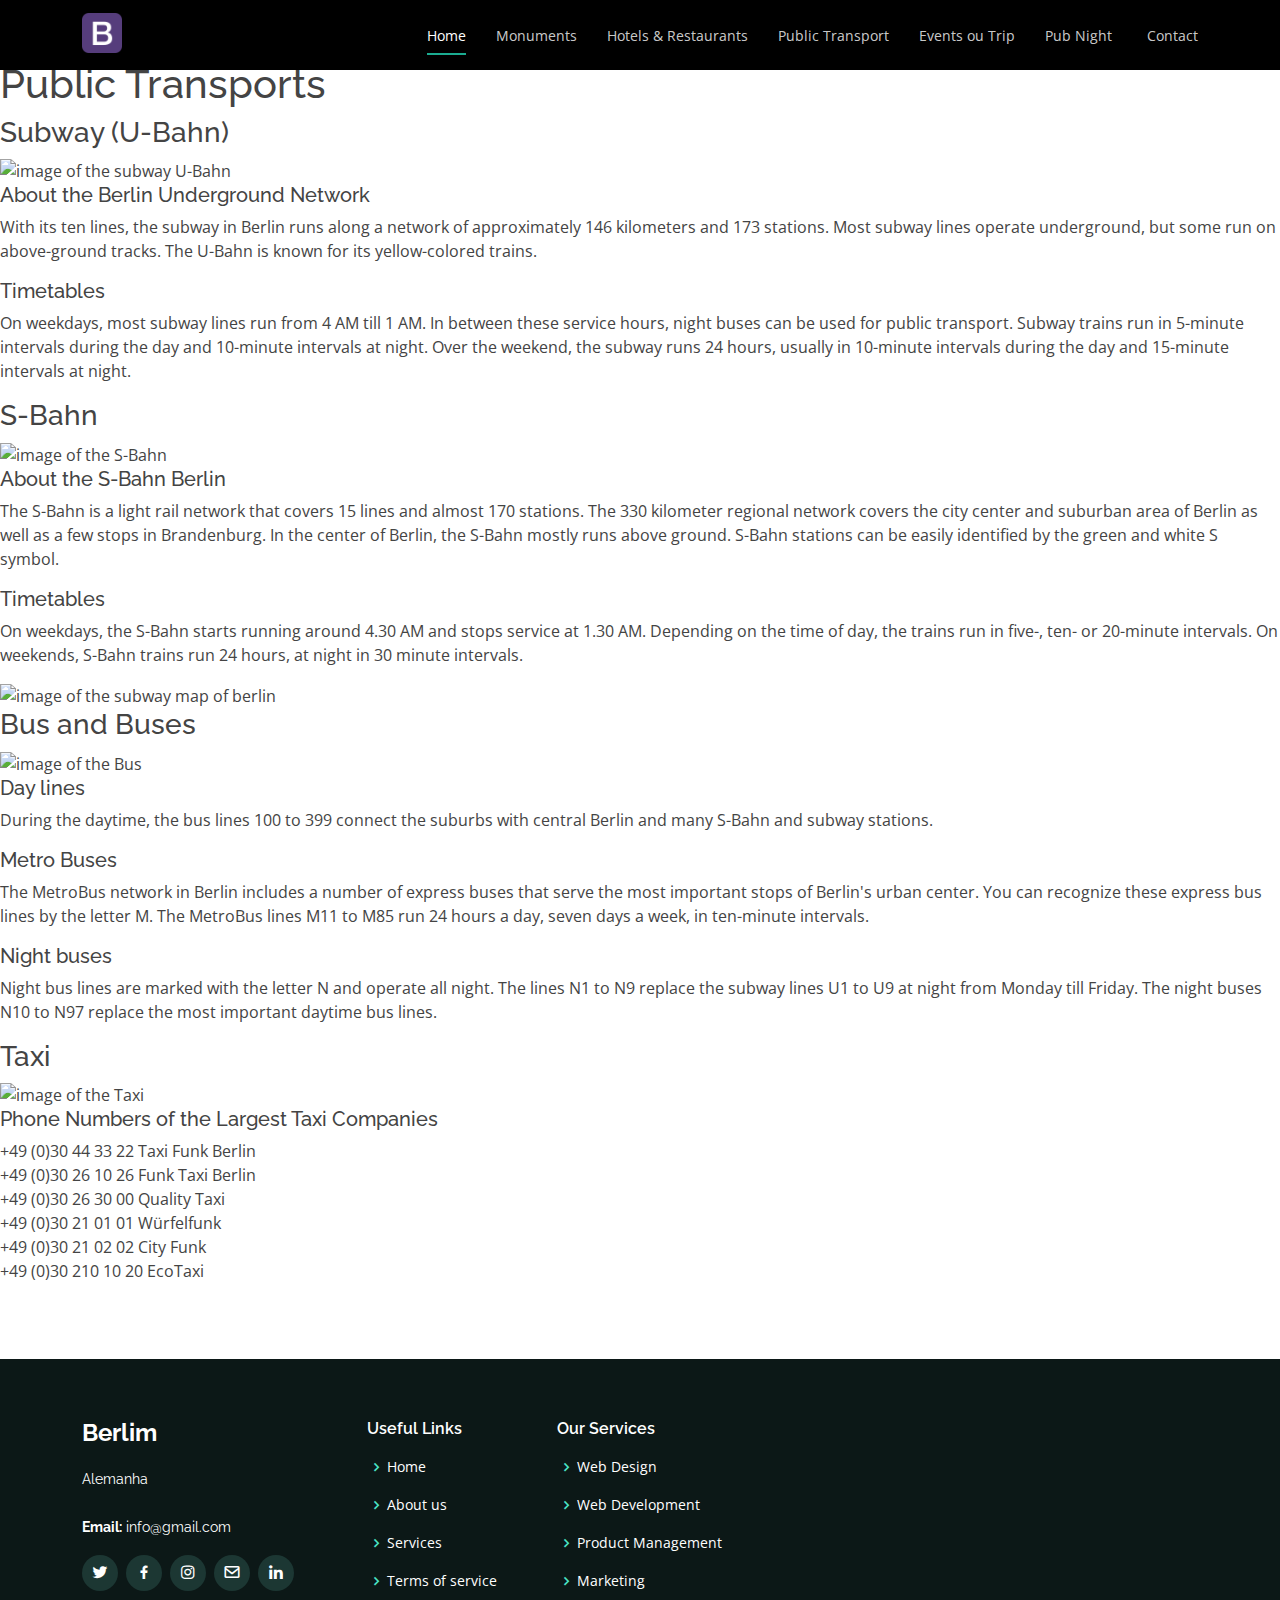
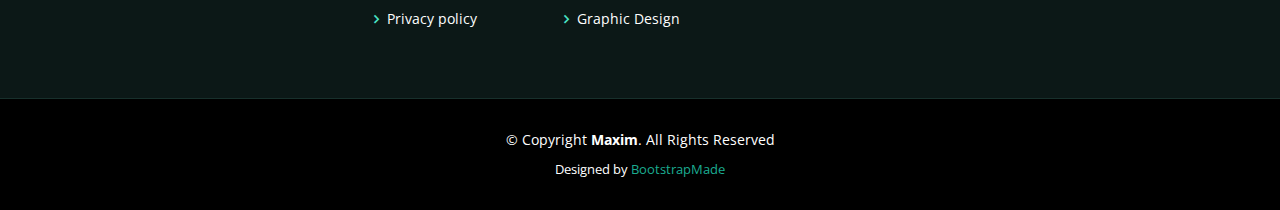
==== publicTransports.html @ 6e6eabe1 "remove useless comment" ====
<!DOCTYPE html>
<html lang="en">

<head>
    <meta charset="utf-8">
    <meta content="width=device-width, initial-scale=1.0" name="viewport">
    <title>Berlim</title>
    <meta content="berlim" name="description">
    <meta content="berlim" name="keywords">

    <!-- Favicons -->
    <link href="assets/img/favicon.png" rel="icon">
    <link href="assets/img/apple-touch-icon.png" rel="apple-touch-icon">

    <!-- Google Fonts -->
    <link
        href="https://fonts.googleapis.com/css?family=Open+Sans:300,300i,400,400i,600,600i,700,700i|Raleway:300,300i,400,400i,500,500i,600,600i,700,700i|Poppins:300,300i,400,400i,500,500i,600,600i,700,700i"
        rel="stylesheet">

    <!-- Vendor CSS Files -->
    <link rel="stylesheet" href="assets/css/publicTransports.css">
    <link href="assets/vendor/aos/aos.css" rel="stylesheet">
    <link href="assets/vendor/bootstrap/css/bootstrap.min.css" rel="stylesheet">
    <link href="assets/vendor/bootstrap-icons/bootstrap-icons.css" rel="stylesheet">
    <link href="assets/vendor/boxicons/css/boxicons.min.css" rel="stylesheet">
    <link href="assets/vendor/glightbox/css/glightbox.min.css" rel="stylesheet">
    <link href="assets/vendor/swiper/swiper-bundle.min.css" rel="stylesheet">
    <!-- Template Main CSS File -->
    <link href="assets/css/style.css" rel="stylesheet">

</head>

<body>

    <!-- ======= Header ======= -->
    <header id="header" class="fixed-top d-flex align-items-center">
        <div class="container d-flex justify-content-between">

            <div class="logo">

                <!-- <h1><a href="index.html">Berlim</a></h1> -->
                <!-- Uncomment below if you prefer to use an image logo -->
                <a href="index.html"><img src="assets/img/apple-touch-icon.png" alt="" class="img-fluid"></a>
            </div>

            <nav id="navbar" class="navbar">
                <ul>
                    <li><a class="nav-link scrollto active" href="#hero">Home</a></li>
                    <li><a class="nav-link scrollto" href="#about">Monuments</a></li>
                    <li><a class="nav-link scrollto" href="#services">Hotels &
                            Restaurants</a></li>
                    <li><a class="nav-link scrollto" href="#portfolio">Public Transport</a></li>
                    <li><a class="nav-link scrollto" href="#team">Events ou Trip</a></li>
                    <li class="dropdown"><a href="#"><span>Pub Night</span> <i class="bi"></i>
                            <!--<i class="bi bi-chevron-down"></i>-->
                        </a>
                        <ul>
                            <li><a href="#">Drop Down 1</a></li>
                            <li><a href="#">Drop Down 2</a></li>
                            <li><a href="#">Drop Down 3</a></li>
                            <li><a href="#">Drop Down 4</a></li>
                        </ul>
                    </li>
                    <li><a class="nav-link scrollto" href="#contact">Contact</a></li>
                </ul>
                <i class="bi bi-list mobile-nav-toggle"></i>
            </nav><!-- .navbar -->

        </div>
    </header><!-- End Header -->

    <section>
        <div class="publicTransports">
            <h1>Public Transports</h1>
        </div>

        <div class="subway">
            <!-- Subway (U-Bahn) -->
            <h3>Subway (U-Bahn)</h3>

            <img src="assets/img/191cfdaecbd57b81af22dff5786c5525.jpg" alt="image of the subway U-Bahn">

            <h5>About the Berlin Underground Network</h5>
            <p>
                With its ten lines, the subway in Berlin runs along a network of approximately 146 kilometers and 173
                stations. Most subway lines operate underground, but some run on above-ground tracks. The U-Bahn is
                known for its yellow-colored trains.
            </p>

            <h5>Timetables</h5>
            <p>On weekdays, most subway lines run from 4 AM till 1 AM. In between these service hours, night buses can
                be used for public transport. Subway trains run in 5-minute intervals during the day and 10-minute
                intervals at night. Over the weekend, the subway runs 24 hours, usually in 10-minute intervals during
                the day and 15-minute intervals at night.
            </p>
        </div>

        <div class="S-Bahn">
            <!-- S-Bahn -->
            <h3>S-Bahn</h3>

            <img src="assets/img/273px-S-Bahn_Berlin_Baureihe_481.jpg" alt="image of the S-Bahn">

            <h5>About the S-Bahn Berlin</h5>
            <p>The S-Bahn is a light rail network that covers 15 lines and almost 170 stations. The 330 kilometer
                regional network covers the city center and suburban area of Berlin as well as a few stops in
                Brandenburg. In the center of Berlin, the S-Bahn mostly runs above ground. S-Bahn stations can be easily
                identified by the green and white S symbol.
            </p>

            <h5>Timetables</h5>
            <p>
                On weekdays, the S-Bahn starts running around 4.30 AM and stops service at 1.30 AM. Depending on the
                time of day, the trains run in five-, ten- or 20-minute intervals. On weekends, S-Bahn trains run 24
                hours, at night in 30 minute intervals.
            </p>
            <img src="assets/img/berlin-metro-map-english.png" alt="image of the subway map of berlin">
        </div>

        <div class="Bus">
            <!-- Bus -->
            <h3>Bus and Buses</h3>

            <img src="assets/img/urn-newsml-dpa.com-20090101-200511-99-16818-v3-s2048.jpeg" alt="image of the Bus">

            <h5>Day lines</h5>
            <p>During the daytime, the bus lines 100 to 399 connect the suburbs with central Berlin and many S-Bahn and
                subway stations.
            </p>

            <h5>Metro Buses</h5>
            <p>
                The MetroBus network in Berlin includes a number of express buses that serve the most important stops of
                Berlin's urban center. You can recognize these express bus lines by the letter M. The MetroBus lines M11
                to M85 run 24 hours a day, seven days a week, in ten-minute intervals.
            </p>

            <h5>Night buses</h5>
            <p>
                Night bus lines are marked with the letter N and operate all night. The lines N1 to N9 replace the
                subway lines U1 to U9 at night from Monday till Friday. The night buses N10 to N97 replace the most
                important daytime bus lines.
            </p>
        </div>

        <div class="Taxi">
            <!-- Taxi -->
            <h3>Taxi</h3>

            <img src="assets/img/Taxis_iStock.com_Foto Maxiphoto_DL_PPT_0.jpg" alt="image of the Taxi">

            <h5>Phone Numbers of the Largest Taxi Companies</h5>

            <p>+49 (0)30 44 33 22 Taxi Funk Berlin <br>
                +49 (0)30 26 10 26 Funk Taxi Berlin <br>
                +49 (0)30 26 30 00 Quality Taxi <br>
                +49 (0)30 21 01 01 Würfelfunk <br>
                +49 (0)30 21 02 02 City Funk <br>
                +49 (0)30 210 10 20 EcoTaxi <br>
            </p>
        </div>

    </section>

    <!-- ======= Footer ======= -->
    <footer id="footer">
        <div class="footer-top">
            <div class="container">
                <div class="row">

                    <div class="col-lg-3 col-md-6">
                        <div class="footer-info">
                            <h3>Berlim</h3>
                            <p>
                                Alemanha<br><br>
                                <strong>Email:</strong> info@gmail.com<br>
                            </p>
                            <div class="social-links mt-3">
                                <a href="#" class="twitter"><i class="bx bxl-twitter"></i></a>
                                <a href="#" class="facebook"><i class="bx bxl-facebook"></i></a>
                                <a href="#" class="instagram"><i class="bx bxl-instagram"></i></a>
                                <a href="#" class="google-plus"><i class="bx bx-envelope"></i></a>
                                <a href="#" class="linkedin"><i class="bx bxl-linkedin"></i></a>
                            </div>
                        </div>
                    </div>

                    <div class="col-lg-2 col-md-6 footer-links">
                        <h4>Useful Links</h4>
                        <ul>
                            <li><i class="bx bx-chevron-right"></i> <a href="#">Home</a></li>
                            <li><i class="bx bx-chevron-right"></i> <a href="#">About us</a></li>
                            <li><i class="bx bx-chevron-right"></i> <a href="#">Services</a></li>
                            <li><i class="bx bx-chevron-right"></i> <a href="#">Terms of
                                    service</a></li>
                            <li><i class="bx bx-chevron-right"></i> <a href="#">Privacy
                                    policy</a></li>
                        </ul>
                    </div>

                    <div class="col-lg-3 col-md-6 footer-links">
                        <h4>Our Services</h4>
                        <ul>
                            <li><i class="bx bx-chevron-right"></i> <a href="#">Web Design</a></li>
                            <li><i class="bx bx-chevron-right"></i> <a href="#">Web
                                    Development</a></li>
                            <li><i class="bx bx-chevron-right"></i> <a href="#">Product
                                    Management</a></li>
                            <li><i class="bx bx-chevron-right"></i> <a href="#">Marketing</a></li>
                            <li><i class="bx bx-chevron-right"></i> <a href="#">Graphic
                                    Design</a></li>
                        </ul>
                    </div>

                    <!--<div class="col-lg-4 col-md-6 footer-newsletter">
          <h4>Our Newsletter</h4>
          <p>Tamen quem nulla quae legam multos aute sint culpa legam noster magna</p>
          <form action="" method="post">
            <input type="email" name="email"><input type="submit" value="Subscribe">
          </form>
        </div> -->
                </div>
            </div>
        </div>

        <div class="container">
            <div class="copyright">
                &copy; Copyright <strong><span>Maxim</span></strong>. All Rights
                Reserved
            </div>
            <div class="credits">
                <!-- All the links in the footer should remain intact. -->
                <!-- You can delete the links only if you purchased the pro version. -->
                <!-- Licensing information: https://bootstrapmade.com/license/ -->
                <!-- Purchase the pro version with working PHP/AJAX contact form: https://bootstrapmade.com/maxim-free-onepage-bootstrap-theme/ -->
                Designed by <a href="https://bootstrapmade.com/">BootstrapMade</a>
            </div>
        </div>
    </footer><!-- End Footer -->

    <a href="#" class="back-to-top d-flex align-items-center
    justify-content-center"><i class="bi bi-arrow-up-short"></i></a>

    <!-- Vendor JS Files -->
    <script src="assets/vendor/aos/aos.js"></script>
    <script src="assets/vendor/bootstrap/js/bootstrap.bundle.min.js"></script>
    <script src="assets/vendor/glightbox/js/glightbox.min.js"></script>
    <script src="assets/vendor/isotope-layout/isotope.pkgd.min.js"></script>
    <script src="assets/vendor/swiper/swiper-bundle.min.js"></script>
    <script src="assets/vendor/php-email-form/validate.js"></script>

    <!-- Template Main JS File -->
    <script src="assets/js/main.js"></script>

</body>

</html>
---- assets/css/style.css ----
/**
* Template Name: Maxim - v4.7.0
* Template URL: https://bootstrapmade.com/maxim-free-onepage-bootstrap-theme/
* Author: BootstrapMade.com
* License: https://bootstrapmade.com/license/
*/

/*--------------------------------------------------------------
# General
--------------------------------------------------------------*/
body {
  font-family: "Open Sans", sans-serif;
  color: #444444;
}

a {
  color: #1bac91;
  text-decoration: none;
}

a:hover {
  color: #22d8b6;
  text-decoration: none;
}

h1, h2, h3, h4, h5, h6 {
  font-family: "Raleway", sans-serif;
}

/*--------------------------------------------------------------
# Back to top button
--------------------------------------------------------------*/
.back-to-top {
  position: fixed;
  visibility: hidden;
  opacity: 0;
  right: 15px;
  bottom: 15px;
  z-index: 996;
  background: #1bac91;
  width: 40px;
  height: 40px;
  border-radius: 4px;
  transition: all 0.4s;
}
.back-to-top i {
  font-size: 28px;
  color: #fff;
  line-height: 0;
}
.back-to-top:hover {
  background: #21cfaf;
  color: #fff;
}
.back-to-top.active {
  visibility: visible;
  opacity: 1;
}

/*--------------------------------------------------------------
# Disable aos animation delay on mobile devices
--------------------------------------------------------------*/
@media screen and (max-width: 768px) {
  [data-aos-delay] {
    transition-delay: 0 !important;
  }
}
/*--------------------------------------------------------------
# Header
--------------------------------------------------------------*/
#header {
  height: 70px;
  transition: all 0.5s;
  z-index: 997;
  background: #000;
}
#header .logo h1 {
  font-size: 30px;
  margin: 0;
  padding: 6px 0;
  line-height: 1;
  font-weight: 700;
  letter-spacing: 2px;
  text-transform: uppercase;
}
#header .logo h1 a, #header .logo h1 a:hover {
  color: #fff;
  text-decoration: none;
}
#header .logo img {
  padding: 0;
  margin: 0;
  max-height: 40px;
}
@media (max-width: 992px) {
  #header {
    height: 60px;
  }
}

/*--------------------------------------------------------------
# Navigation Menu
--------------------------------------------------------------*/
/**
* Desktop Navigation 
*/
.navbar {
  padding: 0;
}
.navbar ul {
  margin: 0;
  padding: 0;
  display: flex;
  list-style: none;
  align-items: center;
}
.navbar li {
  position: relative;
}
.navbar > ul > li + li {
  margin-left: 30px;
}
.navbar a, .navbar a:focus {
  display: flex;
  align-items: center;
  justify-content: space-between;
  padding: 12px 0;
  font-size: 14px;
  color: rgba(255, 255, 255, 0.8);
  white-space: nowrap;
  transition: 0.3s;
  position: relative;
}
.navbar a i, .navbar a:focus i {
  font-size: 12px;
  line-height: 0;
  margin-left: 5px;
}
.navbar > ul > li > a:before {
  content: "";
  position: absolute;
  width: 100%;
  height: 2px;
  bottom: 3px;
  left: 0;
  background-color: #1bac91;
  visibility: hidden;
  width: 0px;
  transition: all 0.3s ease-in-out 0s;
}
.navbar a:hover:before, .navbar li:hover > a:before, .navbar .active:before {
  visibility: visible;
  width: 100%;
}
.navbar a:hover, .navbar .active, .navbar .active:focus, .navbar li:hover > a {
  color: #fff;
}
.navbar .dropdown ul {
  display: block;
  position: absolute;
  left: 0;
  top: 100%;
  margin: 0;
  padding: 10px 0;
  z-index: 99;
  opacity: 0;
  visibility: hidden;
  background: #fff;
  box-shadow: 0px 0px 30px rgba(127, 137, 161, 0.25);
  transition: 0.3s;
}
.navbar .dropdown ul li {
  min-width: 200px;
}
.navbar .dropdown ul a {
  padding: 10px 20px;
  font-size: 14px;
  text-transform: none;
  font-weight: 500;
  color: #062822;
}
.navbar .dropdown ul a i {
  font-size: 12px;
}
.navbar .dropdown ul a:hover, .navbar .dropdown ul .active:hover, .navbar .dropdown ul li:hover > a {
  color: #1bac91;
}
.navbar .dropdown:hover > ul {
  opacity: 1;
  visibility: visible;
}
.navbar .dropdown .dropdown ul {
  top: 0;
  left: calc(100% - 30px);
  visibility: hidden;
}
.navbar .dropdown .dropdown:hover > ul {
  opacity: 1;
  top: 0;
  left: 100%;
  visibility: visible;
}
@media (max-width: 1366px) {
  .navbar .dropdown .dropdown ul {
    left: -90%;
  }
  .navbar .dropdown .dropdown:hover > ul {
    left: -100%;
  }
}

/**
* Mobile Navigation 
*/
.mobile-nav-toggle {
  color: #fff;
  font-size: 28px;
  cursor: pointer;
  display: none;
  line-height: 0;
  transition: 0.5s;
}

@media (max-width: 991px) {
  .mobile-nav-toggle {
    display: block;
  }

  .navbar ul {
    display: none;
  }
}
.navbar-mobile {
  position: fixed;
  overflow: hidden;
  top: 0;
  right: 0;
  left: 0;
  bottom: 0;
  background: rgba(16, 31, 29, 0.9);
  transition: 0.3s;
  z-index: 0;
}
.navbar-mobile .mobile-nav-toggle {
  position: absolute;
  top: 15px;
  right: 15px;
}
.navbar-mobile ul {
  display: block;
  position: absolute;
  top: 55px;
  right: 15px;
  bottom: 15px;
  left: 15px;
  padding: 10px 0;
  background-color: #fff;
  overflow-y: auto;
  transition: 0.3s;
}
.navbar-mobile > ul > li + li {
  margin: 0;
}
.navbar-mobile a:hover:before, .navbar-mobile li:hover > a:before, .navbar-mobile .active:before {
  visibility: hidden;
}
.navbar-mobile a, .navbar-mobile a:focus {
  padding: 10px 20px;
  font-size: 15px;
  color: #21413c;
}
.navbar-mobile a:hover, .navbar-mobile .active, .navbar-mobile li:hover > a {
  color: #1bac91;
}
.navbar-mobile .getstarted, .navbar-mobile .getstarted:focus {
  margin: 15px;
}
.navbar-mobile .dropdown ul {
  position: static;
  display: none;
  margin: 10px 20px;
  padding: 10px 0;
  z-index: 99;
  opacity: 1;
  visibility: visible;
  background: #fff;
  box-shadow: 0px 0px 30px rgba(127, 137, 161, 0.25);
}
.navbar-mobile .dropdown ul li {
  min-width: 200px;
}
.navbar-mobile .dropdown ul a {
  padding: 10px 20px;
}
.navbar-mobile .dropdown ul a i {
  font-size: 12px;
}
.navbar-mobile .dropdown ul a:hover, .navbar-mobile .dropdown ul .active:hover, .navbar-mobile .dropdown ul li:hover > a {
  color: #1bac91;
}
.navbar-mobile .dropdown > .dropdown-active {
  display: block;
}

/*--------------------------------------------------------------
# Hero Section
--------------------------------------------------------------*/
#hero {
  width: 100%;
  height: calc(100vh - 70px);
  background: url("../img/berlim.jpg") center center;
  background-size: cover;
  position: relative;
  margin-top: 70px;
  padding: 0;
}
#hero:before {
  content: "";
  background: rgba(0, 0, 0, 0.4);
  position: absolute;
  bottom: 0;
  top: 0;
  left: 0;
  right: 0;
}
#hero .container {
  z-index: 2;
}
#hero h1 {
  margin: 0 0 10px 0;
  font-size: 48px;
  font-weight: 700;
  line-height: 56px;
  color: #fff;
}
#hero h2 {
  color: rgba(255, 255, 255, 0.7);
  margin-bottom: 35px;
  font-size: 24px;
}
#hero .btn-get-started {
  font-family: "Raleway", sans-serif;
  text-transform: uppercase;
  font-weight: 500;
  font-size: 16px;
  letter-spacing: 1px;
  display: inline-block;
  padding: 8px 28px;
  border-radius: 4px;
  transition: 0.5s;
  border: 2px solid #fff;
  color: #fff;
}
#hero .btn-get-started:hover {
  border-color: #1bac91;
  background: #1bac91;
}
@media (min-width: 1024px) {
  #hero {
    background-attachment: fixed;
  }
}
@media (max-width: 992px) {
  #hero {
    margin-top: 60px;
    height: calc(100vh - 60px);
  }
}
@media (max-width: 768px) {
  #hero h1 {
    font-size: 28px;
    line-height: 36px;
  }
  #hero h2 {
    font-size: 18px;
    line-height: 24px;
    margin-bottom: 30px;
  }
}

/*--------------------------------------------------------------
# Sections General
--------------------------------------------------------------*/
section {
  padding: 60px 0;
  overflow: hidden;
}

.section-bg {
  background-color: #f2f9f8;
}

.section-title {
  padding-bottom: 40px;
  text-align: center;
}
.section-title h2 {
  font-size: 36px;
  font-weight: 300;
  margin-bottom: 20px;
  padding-bottom: 0;
  color: #21413c;
}
.section-title p {
  margin-bottom: 0;
}

/*--------------------------------------------------------------
# Breadcrumbs
--------------------------------------------------------------*/
.breadcrumbs {
  padding: 20px 0;
  background-color: #f7f7f7;
  min-height: 40px;
  margin-top: 72px;
}
@media (max-width: 992px) {
  .breadcrumbs {
    margin-top: 60px;
  }
}
.breadcrumbs h2 {
  font-size: 24px;
  font-weight: 300;
  margin: 0;
}
@media (max-width: 992px) {
  .breadcrumbs h2 {
    margin: 0 0 10px 0;
  }
}
.breadcrumbs ol {
  display: flex;
  flex-wrap: wrap;
  list-style: none;
  padding: 0;
  margin: 0;
  font-size: 14px;
}
.breadcrumbs ol li + li {
  padding-left: 10px;
}
.breadcrumbs ol li + li::before {
  display: inline-block;
  padding-right: 10px;
  color: #6c757d;
  content: "/";
}
@media (max-width: 768px) {
  .breadcrumbs .d-flex {
    display: block !important;
  }
  .breadcrumbs ol {
    display: block;
  }
  .breadcrumbs ol li {
    display: inline-block;
  }
}

/*--------------------------------------------------------------
# About
--------------------------------------------------------------*/
.about h3 {
  font-weight: 400;
  font-size: 34px;
  color: #21413c;
}
.about .icon-box {
  margin-top: 44px;
}
.about .icon-box i {
  font-size: 48px;
  float: left;
  color: #1bac91;
}
.about .icon-box h4 {
  font-size: 22px;
  font-weight: 500;
  margin-left: 60px;
  color: #21413c;
}
.about .icon-box p {
  font-size: 15px;
  color: #848484;
  margin-left: 60px;
}

/*--------------------------------------------------------------
# Steps
--------------------------------------------------------------*/
.steps {
  padding: 50px 0 40px 0;
}
.steps .row {
  overflow: hidden;
}
.steps .content-item {
  padding: 40px;
  border-left: 1px solid #d4e9e6;
  border-bottom: 1px solid #d4e9e6;
  margin: -1px;
}
.steps .content-item span {
  display: block;
  font-size: 24px;
  font-weight: 400;
  color: #1bac91;
}
.steps .content-item h4 {
  font-size: 28px;
  font-weight: 400;
  padding: 0;
  margin: 20px 0;
  color: #21413c;
}
.steps .content-item p {
  color: #aaaaaa;
  font-size: 15px;
  margin: 0;
  padding: 0;
}
@media (max-width: 768px) {
  .steps .content-item {
    padding: 40px 0;
  }
}

/*--------------------------------------------------------------
# Features
--------------------------------------------------------------*/
.features .nav-tabs {
  border: 0;
}
.features .nav-link {
  border: 0;
  padding: 20px;
  transition: 0.3s;
  color: #21413c;
}
.features .nav-link:hover {
  color: #1bac91;
}
.features .nav-link h4 {
  font-size: 18px;
  font-weight: 600;
}
.features .nav-link p {
  font-size: 14px;
  margin-bottom: 0;
}
.features .nav-link.active {
  box-shadow: 0px 2px 15px rgba(0, 0, 0, 0.12);
}
.features .nav-link.active h4 {
  color: #1bac91;
}
.features .tab-pane.active {
  -webkit-animation: slide-down 0.5s ease-out;
  animation: slide-down 0.5s ease-out;
}
@-webkit-keyframes slide-down {
  0% {
    opacity: 0;
  }
  100% {
    opacity: 1;
  }
}
@keyframes slide-down {
  0% {
    opacity: 0;
  }
  100% {
    opacity: 1;
  }
}

/*--------------------------------------------------------------
# Services
--------------------------------------------------------------*/
.services .icon-box {
  padding: 30px;
  position: relative;
  overflow: hidden;
  margin: 0;
  background: #fff;
  transition: all 0.3s ease-in-out;
  border-radius: 15px;
  text-align: center;
  border-bottom: 3px solid #fff;
}
.services .icon-box:hover {
  box-shadow: 0 2px 29px 0 rgba(37, 37, 37, 0.1);
}
.services .icon i {
  font-size: 48px;
  line-height: 1;
  margin-bottom: 15px;
}
.services .title {
  font-weight: 700;
  margin-bottom: 15px;
  font-size: 18px;
}
.services .title a {
  color: #111;
}
.services .description {
  font-size: 15px;
  line-height: 28px;
  margin-bottom: 0;
}
.services .icon-box-pink .icon i {
  color: #ff689b;
}
.services .icon-box-cyan .icon i {
  color: #3fcdc7;
}
.services .icon-box-green .icon i {
  color: #41cf2e;
}
.services .icon-box-blue .icon i {
  color: #2282ff;
}

/*--------------------------------------------------------------
# Testimonials
--------------------------------------------------------------*/
.testimonials .testimonials-carousel, .testimonials .testimonials-slider {
  overflow: hidden;
}
.testimonials .testimonial-item {
  box-sizing: content-box;
  min-height: 320px;
}
.testimonials .testimonial-item .testimonial-img {
  width: 90px;
  border-radius: 50%;
  margin: -40px 0 0 40px;
  position: relative;
  z-index: 2;
  border: 6px solid #fff;
}
.testimonials .testimonial-item h3 {
  font-size: 18px;
  font-weight: bold;
  margin: 10px 0 5px 45px;
  color: #111;
}
.testimonials .testimonial-item h4 {
  font-size: 14px;
  color: #999;
  margin: 0 0 0 45px;
}
.testimonials .testimonial-item .quote-icon-left, .testimonials .testimonial-item .quote-icon-right {
  color: #a8d3cc;
  font-size: 26px;
}
.testimonials .testimonial-item .quote-icon-left {
  display: inline-block;
  left: -5px;
  position: relative;
}
.testimonials .testimonial-item .quote-icon-right {
  display: inline-block;
  right: -5px;
  position: relative;
  top: 10px;
}
.testimonials .testimonial-item p {
  font-style: italic;
  margin: 0 15px 0 15px;
  padding: 20px 20px 60px 20px;
  background: #eff7f6;
  position: relative;
  border-radius: 6px;
  position: relative;
  z-index: 1;
}
.testimonials .swiper-pagination {
  margin-top: 20px;
  position: relative;
}
.testimonials .swiper-pagination .swiper-pagination-bullet {
  width: 12px;
  height: 12px;
  background-color: #fff;
  opacity: 1;
  border: 1px solid #1bac91;
}
.testimonials .swiper-pagination .swiper-pagination-bullet-active {
  background-color: #1bac91;
}

/*--------------------------------------------------------------
# Portfolio
--------------------------------------------------------------*/
.portfolio .portfolio-item {
  margin-bottom: 30px;
}
.portfolio #portfolio-flters {
  padding: 0;
  margin: 0 auto 35px auto;
  list-style: none;
  text-align: center;
  background: #fff;
  box-shadow: 0px 2px 15px rgba(0, 0, 0, 0.1);
  border-radius: 50px;
  padding: 8px 20px;
}
.portfolio #portfolio-flters li {
  cursor: pointer;
  display: inline-block;
  padding: 10px 15px 8px 15px;
  font-size: 14px;
  font-weight: 600;
  line-height: 1;
  text-transform: uppercase;
  color: #444444;
  margin-bottom: 5px;
  transition: all 0.3s ease-in-out;
}
.portfolio #portfolio-flters li:hover, .portfolio #portfolio-flters li.filter-active {
  color: #1bac91;
}
.portfolio #portfolio-flters li:last-child {
  margin-right: 0;
}
.portfolio .portfolio-wrap {
  transition: 0.3s;
  position: relative;
  overflow: hidden;
  z-index: 1;
  background: rgba(0, 0, 0, 0.6);
}
.portfolio .portfolio-wrap::before {
  content: "";
  background: rgba(0, 0, 0, 0.5);
  position: absolute;
  left: 30px;
  right: 30px;
  top: 30px;
  bottom: 30px;
  transition: all ease-in-out 0.3s;
  z-index: 2;
  opacity: 0;
}
.portfolio .portfolio-wrap .portfolio-info {
  opacity: 0;
  position: absolute;
  top: 0;
  left: 0;
  right: 0;
  bottom: 0;
  text-align: center;
  z-index: 3;
  transition: all ease-in-out 0.3s;
  display: flex;
  flex-direction: column;
  justify-content: center;
  align-items: center;
}
.portfolio .portfolio-wrap .portfolio-info::before {
  display: block;
  content: "";
  width: 48px;
  height: 48px;
  position: absolute;
  top: 35px;
  left: 35px;
  border-top: 3px solid #fff;
  border-left: 3px solid #fff;
  transition: all 0.5s ease 0s;
  z-index: 9994;
}
.portfolio .portfolio-wrap .portfolio-info::after {
  display: block;
  content: "";
  width: 48px;
  height: 48px;
  position: absolute;
  bottom: 35px;
  right: 35px;
  border-bottom: 3px solid #fff;
  border-right: 3px solid #fff;
  transition: all 0.5s ease 0s;
  z-index: 9994;
}
.portfolio .portfolio-wrap .portfolio-info h4 {
  font-size: 20px;
  color: #fff;
  font-weight: 600;
}
.portfolio .portfolio-wrap .portfolio-info p {
  color: #ffffff;
  font-size: 14px;
  text-transform: uppercase;
  padding: 0;
  margin: 0;
}
.portfolio .portfolio-wrap .portfolio-links {
  text-align: center;
  z-index: 4;
}
.portfolio .portfolio-wrap .portfolio-links a {
  color: #fff;
  margin: 0 2px;
  font-size: 28px;
  display: inline-block;
  transition: 0.3s;
}
.portfolio .portfolio-wrap .portfolio-links a:hover {
  color: #4ae3c6;
}
.portfolio .portfolio-wrap:hover::before {
  top: 0;
  left: 0;
  right: 0;
  bottom: 0;
  opacity: 1;
}
.portfolio .portfolio-wrap:hover .portfolio-info {
  opacity: 1;
}
.portfolio .portfolio-wrap:hover .portfolio-info::before {
  top: 15px;
  left: 15px;
}
.portfolio .portfolio-wrap:hover .portfolio-info::after {
  bottom: 15px;
  right: 15px;
}

/*--------------------------------------------------------------
# Portfolio Details
--------------------------------------------------------------*/
.portfolio-details {
  padding-top: 40px;
}
.portfolio-details .portfolio-details-slider img {
  width: 100%;
}
.portfolio-details .portfolio-details-slider .swiper-pagination {
  margin-top: 20px;
  position: relative;
}
.portfolio-details .portfolio-details-slider .swiper-pagination .swiper-pagination-bullet {
  width: 12px;
  height: 12px;
  background-color: #fff;
  opacity: 1;
  border: 1px solid #1bac91;
}
.portfolio-details .portfolio-details-slider .swiper-pagination .swiper-pagination-bullet-active {
  background-color: #1bac91;
}
.portfolio-details .portfolio-info {
  padding: 30px;
  box-shadow: 0px 0 30px rgba(33, 65, 60, 0.08);
}
.portfolio-details .portfolio-info h3 {
  font-size: 22px;
  font-weight: 700;
  margin-bottom: 20px;
  padding-bottom: 20px;
  border-bottom: 1px solid #eee;
}
.portfolio-details .portfolio-info ul {
  list-style: none;
  padding: 0;
  font-size: 15px;
}
.portfolio-details .portfolio-info ul li + li {
  margin-top: 10px;
}
.portfolio-details .portfolio-description {
  padding-top: 30px;
}
.portfolio-details .portfolio-description h2 {
  font-size: 26px;
  font-weight: 700;
  margin-bottom: 20px;
}
.portfolio-details .portfolio-description p {
  padding: 0;
}

/*--------------------------------------------------------------
# Team
--------------------------------------------------------------*/
.team .member {
  text-align: center;
  margin-bottom: 20px;
  background: #343a40;
  position: relative;
  overflow: hidden;
}
.team .member .member-info {
  opacity: 0;
  position: absolute;
  bottom: 0;
  top: 0;
  left: 0;
  right: 0;
  transition: 0.2s;
}
.team .member .member-info-content {
  position: absolute;
  left: 50px;
  right: 0;
  bottom: 0;
  transition: bottom 0.4s;
}
.team .member .member-info-content h4 {
  font-weight: 700;
  margin-bottom: 2px;
  font-size: 18px;
  color: #fff;
}
.team .member .member-info-content span {
  font-style: italic;
  display: block;
  font-size: 13px;
  color: #fff;
}
.team .member .social {
  position: absolute;
  left: -50px;
  top: 0;
  bottom: 0;
  width: 50px;
  transition: left ease-in-out 0.3s;
  background: rgba(0, 0, 0, 0.5);
  text-align: center;
}
.team .member .social a {
  transition: color 0.3s;
  display: block;
  color: #fff;
  margin-top: 15px;
}
.team .member .social a:hover {
  color: #1bac91;
}
.team .member .social i {
  font-size: 18px;
  margin: 0 2px;
}
.team .member:hover .member-info {
  background: linear-gradient(0deg, rgba(0, 0, 0, 0.9) 0%, rgba(0, 0, 0, 0.8) 20%, rgba(0, 212, 255, 0) 100%);
  opacity: 1;
  transition: 0.4s;
}
.team .member:hover .member-info-content {
  bottom: 30px;
  transition: bottom 0.4s;
}
.team .member:hover .social {
  left: 0;
  transition: left ease-in-out 0.3s;
}

/*--------------------------------------------------------------
# F.A.Q
--------------------------------------------------------------*/
.faq .faq-list {
  padding: 0 100px;
}
.faq .faq-list ul {
  padding: 0;
  list-style: none;
}
.faq .faq-list li + li {
  margin-top: 15px;
}
.faq .faq-list li {
  padding: 20px;
  background: #fff;
  border-radius: 4px;
  position: relative;
}
.faq .faq-list a {
  display: block;
  position: relative;
  font-family: "Poppins", sans-serif;
  font-size: 16px;
  line-height: 24px;
  font-weight: 500;
  padding: 0 30px;
  outline: none;
  cursor: pointer;
}
.faq .faq-list .icon-help {
  font-size: 24px;
  position: absolute;
  right: 0;
  left: 20px;
  color: #97cac2;
}
.faq .faq-list .icon-show, .faq .faq-list .icon-close {
  font-size: 24px;
  position: absolute;
  right: 0;
  top: 0;
}
.faq .faq-list p {
  margin-bottom: 0;
  padding: 10px 0 0 0;
}
.faq .faq-list .icon-show {
  display: none;
}
.faq .faq-list a.collapsed {
  color: #343a40;
}
.faq .faq-list a.collapsed:hover {
  color: #1bac91;
}
.faq .faq-list a.collapsed .icon-show {
  display: inline-block;
}
.faq .faq-list a.collapsed .icon-close {
  display: none;
}
@media (max-width: 1200px) {
  .faq .faq-list {
    padding: 0;
  }
}

/*--------------------------------------------------------------
# Contact
--------------------------------------------------------------*/
.contact .info {
  padding: 30px;
  width: 100%;
  background: #fff;
  box-shadow: 0px 2px 15px rgba(0, 0, 0, 0.1);
}
.contact .info i {
  font-size: 20px;
  color: #1bac91;
  float: left;
  width: 44px;
  height: 44px;
  background: #e1f0ee;
  display: flex;
  justify-content: center;
  align-items: center;
  border-radius: 50px;
  transition: all 0.3s ease-in-out;
}
.contact .info h4 {
  padding: 0 0 0 60px;
  font-size: 22px;
  font-weight: 600;
  margin-bottom: 5px;
  color: #21413c;
}
.contact .info p {
  padding: 0 0 0 60px;
  margin-bottom: 0;
  font-size: 14px;
  color: #43857a;
}
.contact .info .email p {
  padding-top: 5px;
}
.contact .info .social-links {
  padding-left: 60px;
}
.contact .info .social-links a {
  font-size: 18px;
  display: inline-block;
  background: #333;
  color: #fff;
  line-height: 1;
  padding: 8px 0;
  border-radius: 50%;
  text-align: center;
  width: 36px;
  height: 36px;
  transition: 0.3s;
  margin-right: 10px;
}
.contact .info .social-links a:hover {
  background: #1bac91;
  color: #fff;
}
.contact .info .email:hover i, .contact .info .address:hover i, .contact .info .phone:hover i {
  background: #1bac91;
  color: #fff;
}
.contact .php-email-form {
  width: 100%;
  padding: 30px;
  background: #fff;
  box-shadow: 0 0 24px 0 rgba(0, 0, 0, 0.12);
}
.contact .php-email-form .form-group {
  padding-bottom: 8px;
}
.contact .php-email-form .error-message {
  display: none;
  color: #fff;
  background: #ed3c0d;
  text-align: left;
  padding: 15px;
  font-weight: 600;
}
.contact .php-email-form .error-message br + br {
  margin-top: 25px;
}
.contact .php-email-form .sent-message {
  display: none;
  color: #fff;
  background: #18d26e;
  text-align: center;
  padding: 15px;
  font-weight: 600;
}
.contact .php-email-form .loading {
  display: none;
  background: #fff;
  text-align: center;
  padding: 15px;
}
.contact .php-email-form .loading:before {
  content: "";
  display: inline-block;
  border-radius: 50%;
  width: 24px;
  height: 24px;
  margin: 0 10px -6px 0;
  border: 3px solid #18d26e;
  border-top-color: #eee;
  -webkit-animation: animate-loading 1s linear infinite;
  animation: animate-loading 1s linear infinite;
}
.contact .php-email-form input, .contact .php-email-form textarea {
  border-radius: 0;
  box-shadow: none;
  font-size: 14px;
}
.contact .php-email-form input {
  height: 44px;
}
.contact .php-email-form textarea {
  padding: 10px 12px;
}
.contact .php-email-form button[type=submit] {
  background: #1bac91;
  border: 0;
  padding: 10px 24px;
  color: #fff;
  transition: 0.4s;
  border-radius: 4px;
}
.contact .php-email-form button[type=submit]:hover {
  background: #22d8b6;
}
@-webkit-keyframes animate-loading {
  0% {
    transform: rotate(0deg);
  }
  100% {
    transform: rotate(360deg);
  }
}
@keyframes animate-loading {
  0% {
    transform: rotate(0deg);
  }
  100% {
    transform: rotate(360deg);
  }
}

/*--------------------------------------------------------------
# Footer
--------------------------------------------------------------*/
#footer {
  background: black;
  padding: 0 0 30px 0;
  color: #fff;
  font-size: 14px;
}
#footer .footer-top {
  background: #0c1817;
  border-bottom: 1px solid #18302c;
  padding: 60px 0 30px 0;
}
#footer .footer-top .footer-info {
  margin-bottom: 30px;
}
#footer .footer-top .footer-info h3 {
  font-size: 24px;
  margin: 0 0 20px 0;
  padding: 2px 0 2px 0;
  line-height: 1;
  font-weight: 700;
}
#footer .footer-top .footer-info p {
  font-size: 14px;
  line-height: 24px;
  margin-bottom: 0;
  font-family: "Raleway", sans-serif;
  color: #fff;
}
#footer .footer-top .social-links a {
  font-size: 18px;
  display: inline-block;
  background: #1c3733;
  color: #fff;
  line-height: 1;
  padding: 8px 0;
  margin-right: 4px;
  border-radius: 50%;
  text-align: center;
  width: 36px;
  height: 36px;
  transition: 0.3s;
}
#footer .footer-top .social-links a:hover {
  background: #1bac91;
  color: #fff;
  text-decoration: none;
}
#footer .footer-top h4 {
  font-size: 16px;
  font-weight: 600;
  color: #fff;
  position: relative;
  padding-bottom: 12px;
}
#footer .footer-top .footer-links {
  margin-bottom: 30px;
}
#footer .footer-top .footer-links ul {
  list-style: none;
  padding: 0;
  margin: 0;
}
#footer .footer-top .footer-links ul i {
  padding-right: 2px;
  color: #4ae3c6;
  font-size: 18px;
  line-height: 1;
}
#footer .footer-top .footer-links ul li {
  padding: 10px 0;
  display: flex;
  align-items: center;
}
#footer .footer-top .footer-links ul li:first-child {
  padding-top: 0;
}
#footer .footer-top .footer-links ul a {
  color: #fff;
  transition: 0.3s;
  display: inline-block;
  line-height: 1;
}
#footer .footer-top .footer-links ul a:hover {
  color: #34dfbf;
}
#footer .footer-top .footer-newsletter form {
  margin-top: 30px;
  background: #fff;
  padding: 6px 10px;
  position: relative;
  border-radius: 4px 0 0 4px;
}
#footer .footer-top .footer-newsletter form input[type=email] {
  border: 0;
  padding: 4px;
  width: calc(100% - 110px);
}
#footer .footer-top .footer-newsletter form input[type=submit] {
  position: absolute;
  top: 0;
  right: -4px;
  bottom: 0;
  border: 0;
  background: none;
  font-size: 16px;
  padding: 0 20px;
  background: #1bac91;
  color: #fff;
  transition: 0.3s;
  border-radius: 0 4px 4px 0;
}
#footer .footer-top .footer-newsletter form input[type=submit]:hover {
  background: #14806c;
}
#footer .copyright {
  text-align: center;
  padding-top: 30px;
}
#footer .credits {
  padding-top: 10px;
  text-align: center;
  font-size: 13px;
  color: #fff;
}
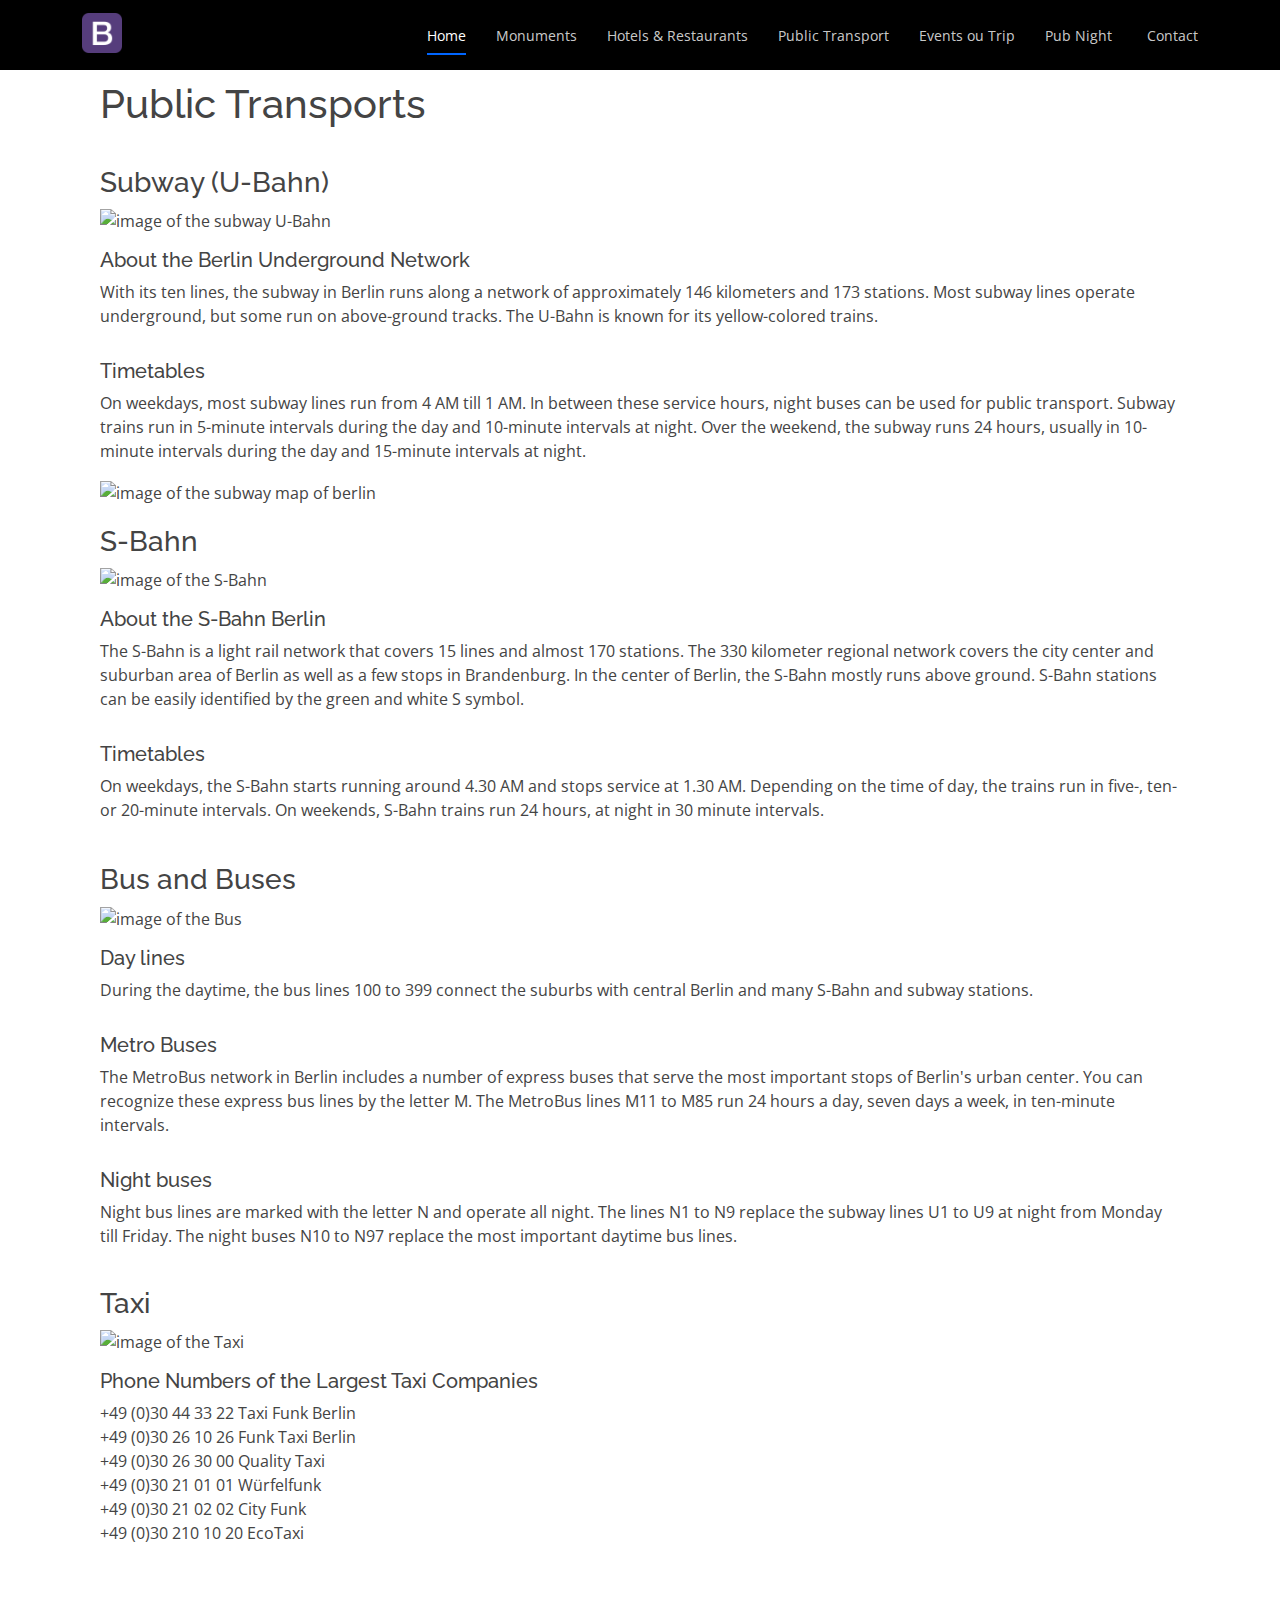
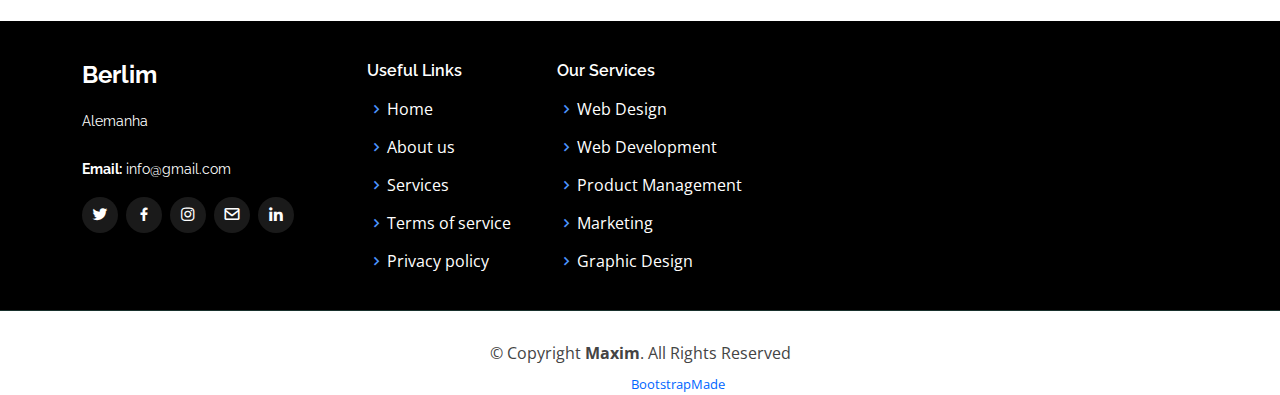
==== commit 5f0b3fba: "Set fixed size on images" ====
--- a/publicTransports.html
+++ b/publicTransports.html
@@ -93,6 +93,7 @@
                 intervals at night. Over the weekend, the subway runs 24 hours, usually in 10-minute intervals during
                 the day and 15-minute intervals at night.
             </p>
+            <img src="assets/img/berlin-metro-map-english.png" alt="image of the subway map of berlin">
         </div>
 
         <div class="S-Bahn">
@@ -114,7 +115,6 @@
                 time of day, the trains run in five-, ten- or 20-minute intervals. On weekends, S-Bahn trains run 24
                 hours, at night in 30 minute intervals.
             </p>
-            <img src="assets/img/berlin-metro-map-english.png" alt="image of the subway map of berlin">
         </div>
 
         <div class="Bus">
--- a/assets/css/publicTransports.css
+++ b/assets/css/publicTransports.css
@@ -0,0 +1,48 @@
+.publicTransports{
+    margin-top: 20px;
+    margin-left: 100px;
+}
+
+.subway{
+    margin-left: 100px;
+    margin-right: 100px;
+    padding-top: 30px;
+}
+
+.subway img{
+    width: 300px;
+}
+
+.S-Bahn{
+    margin-left: 100px;
+    margin-right: 100px;
+    padding-top: 20px;
+}
+
+.S-Bahn img{
+    width: 300px;
+}
+
+.Bus{
+    margin-left: 100px;
+    margin-right: 100px;
+    padding-top: 25px;
+}
+
+.Taxi{
+    margin-left: 100px;
+    margin-right: 100px;
+    padding-top: 23px;
+}
+
+.Bus img{
+    width: 300px;
+}
+
+.Taxi img{
+    width: 300px;
+}
+
+h5{
+    padding-top: 15px;
+}--- a/assets/css/style.css
+++ b/assets/css/style.css
@@ -14,12 +14,12 @@
 }
 
 a {
-  color: #1bac91;
+  color: #0066ff;
   text-decoration: none;
 }
 
 a:hover {
-  color: #22d8b6;
+  color: #4d94ff;
   text-decoration: none;
 }
 
@@ -37,7 +37,7 @@
   right: 15px;
   bottom: 15px;
   z-index: 996;
-  background: #1bac91;
+  background: #0066ff;
   width: 40px;
   height: 40px;
   border-radius: 4px;
@@ -49,7 +49,7 @@
   line-height: 0;
 }
 .back-to-top:hover {
-  background: #21cfaf;
+  background: #4d94ff;
   color: #fff;
 }
 .back-to-top.active {
@@ -143,17 +143,16 @@
   height: 2px;
   bottom: 3px;
   left: 0;
-  background-color: #1bac91;
+  background-color: #0066ff;
   visibility: hidden;
   width: 0px;
-  transition: all 0.3s ease-in-out 0s;
 }
 .navbar a:hover:before, .navbar li:hover > a:before, .navbar .active:before {
   visibility: visible;
   width: 100%;
 }
 .navbar a:hover, .navbar .active, .navbar .active:focus, .navbar li:hover > a {
-  color: #fff;
+  color:#fff;
 }
 .navbar .dropdown ul {
   display: block;
@@ -183,7 +182,7 @@
   font-size: 12px;
 }
 .navbar .dropdown ul a:hover, .navbar .dropdown ul .active:hover, .navbar .dropdown ul li:hover > a {
-  color: #1bac91;
+  color: #0066ff;
 }
 .navbar .dropdown:hover > ul {
   opacity: 1;
@@ -237,7 +236,7 @@
   right: 0;
   left: 0;
   bottom: 0;
-  background: rgba(16, 31, 29, 0.9);
+  background: rgba(90,90,90, 0.5); 
   transition: 0.3s;
   z-index: 0;
 }
@@ -267,10 +266,10 @@
 .navbar-mobile a, .navbar-mobile a:focus {
   padding: 10px 20px;
   font-size: 15px;
-  color: #21413c;
+  color: #000;
 }
 .navbar-mobile a:hover, .navbar-mobile .active, .navbar-mobile li:hover > a {
-  color: #1bac91;
+  color: #0066ff;
 }
 .navbar-mobile .getstarted, .navbar-mobile .getstarted:focus {
   margin: 15px;
@@ -296,7 +295,7 @@
   font-size: 12px;
 }
 .navbar-mobile .dropdown ul a:hover, .navbar-mobile .dropdown ul .active:hover, .navbar-mobile .dropdown ul li:hover > a {
-  color: #1bac91;
+  color: #0066ff;
 }
 .navbar-mobile .dropdown > .dropdown-active {
   display: block;
@@ -350,10 +349,12 @@
   transition: 0.5s;
   border: 2px solid #fff;
   color: #fff;
+  
 }
 #hero .btn-get-started:hover {
-  border-color: #1bac91;
-  background: #1bac91;
+  border-color: #0066ff;
+  background: #0066ff;
+  
 }
 @media (min-width: 1024px) {
   #hero {
@@ -472,7 +473,7 @@
 .about .icon-box i {
   font-size: 48px;
   float: left;
-  color: #1bac91;
+  color: #0066ff;
 }
 .about .icon-box h4 {
   font-size: 22px;
@@ -505,7 +506,7 @@
   display: block;
   font-size: 24px;
   font-weight: 400;
-  color: #1bac91;
+  color: #0066ff;
 }
 .steps .content-item h4 {
   font-size: 28px;
@@ -539,7 +540,7 @@
   color: #21413c;
 }
 .features .nav-link:hover {
-  color: #1bac91;
+  color: #0066ff;
 }
 .features .nav-link h4 {
   font-size: 18px;
@@ -553,7 +554,7 @@
   box-shadow: 0px 2px 15px rgba(0, 0, 0, 0.12);
 }
 .features .nav-link.active h4 {
-  color: #1bac91;
+  color: #0066ff;
 }
 .features .tab-pane.active {
   -webkit-animation: slide-down 0.5s ease-out;
@@ -687,10 +688,10 @@
   height: 12px;
   background-color: #fff;
   opacity: 1;
-  border: 1px solid #1bac91;
+  border: 1px solid #0066ff;
 }
 .testimonials .swiper-pagination .swiper-pagination-bullet-active {
-  background-color: #1bac91;
+  background-color: #0066ff;
 }
 
 /*--------------------------------------------------------------
@@ -722,7 +723,7 @@
   transition: all 0.3s ease-in-out;
 }
 .portfolio #portfolio-flters li:hover, .portfolio #portfolio-flters li.filter-active {
-  color: #1bac91;
+  color: #0066ff;
 }
 .portfolio #portfolio-flters li:last-child {
   margin-right: 0;
@@ -850,10 +851,10 @@
   height: 12px;
   background-color: #fff;
   opacity: 1;
-  border: 1px solid #1bac91;
+  border: 1px solid #0066ff;
 }
 .portfolio-details .portfolio-details-slider .swiper-pagination .swiper-pagination-bullet-active {
-  background-color: #1bac91;
+  background-color: #0066ff;
 }
 .portfolio-details .portfolio-info {
   padding: 30px;
@@ -941,7 +942,7 @@
   margin-top: 15px;
 }
 .team .member .social a:hover {
-  color: #1bac91;
+  color: #0066ff;
 }
 .team .member .social i {
   font-size: 18px;
@@ -1015,7 +1016,7 @@
   color: #343a40;
 }
 .faq .faq-list a.collapsed:hover {
-  color: #1bac91;
+  color: #0066ff;
 }
 .faq .faq-list a.collapsed .icon-show {
   display: inline-block;
@@ -1040,7 +1041,7 @@
 }
 .contact .info i {
   font-size: 20px;
-  color: #1bac91;
+  color: #0066ff;
   float: left;
   width: 44px;
   height: 44px;
@@ -1062,7 +1063,7 @@
   padding: 0 0 0 60px;
   margin-bottom: 0;
   font-size: 14px;
-  color: #43857a;
+  color: #4d94ff;
 }
 .contact .info .email p {
   padding-top: 5px;
@@ -1085,11 +1086,11 @@
   margin-right: 10px;
 }
 .contact .info .social-links a:hover {
-  background: #1bac91;
+  background: #0066ff;
   color: #fff;
 }
 .contact .info .email:hover i, .contact .info .address:hover i, .contact .info .phone:hover i {
-  background: #1bac91;
+  background: #0066ff;
   color: #fff;
 }
 .contact .php-email-form {
@@ -1115,7 +1116,7 @@
 .contact .php-email-form .sent-message {
   display: none;
   color: #fff;
-  background: #18d26e;
+  background: #4d94ff;
   text-align: center;
   padding: 15px;
   font-weight: 600;
@@ -1133,7 +1134,7 @@
   width: 24px;
   height: 24px;
   margin: 0 10px -6px 0;
-  border: 3px solid #18d26e;
+  border: 3px solid  #4d94ff;
   border-top-color: #eee;
   -webkit-animation: animate-loading 1s linear infinite;
   animation: animate-loading 1s linear infinite;
@@ -1150,7 +1151,7 @@
   padding: 10px 12px;
 }
 .contact .php-email-form button[type=submit] {
-  background: #1bac91;
+  background: #0066ff;
   border: 0;
   padding: 10px 24px;
   color: #fff;
@@ -1158,7 +1159,7 @@
   border-radius: 4px;
 }
 .contact .php-email-form button[type=submit]:hover {
-  background: #22d8b6;
+  background: #4d94ff;
 }
 @-webkit-keyframes animate-loading {
   0% {
@@ -1180,21 +1181,16 @@
 /*--------------------------------------------------------------
 # Footer
 --------------------------------------------------------------*/
-#footer {
-  background: black;
-  padding: 0 0 30px 0;
-  color: #fff;
-  font-size: 14px;
-}
 #footer .footer-top {
-  background: #0c1817;
+  background: #000;
   border-bottom: 1px solid #18302c;
-  padding: 60px 0 30px 0;
+  padding: 40px 0 0 0;
 }
 #footer .footer-top .footer-info {
   margin-bottom: 30px;
 }
 #footer .footer-top .footer-info h3 {
+  color: #fff;
   font-size: 24px;
   margin: 0 0 20px 0;
   padding: 2px 0 2px 0;
@@ -1211,7 +1207,7 @@
 #footer .footer-top .social-links a {
   font-size: 18px;
   display: inline-block;
-  background: #1c3733;
+  background: #1a1a1a;
   color: #fff;
   line-height: 1;
   padding: 8px 0;
@@ -1223,7 +1219,7 @@
   transition: 0.3s;
 }
 #footer .footer-top .social-links a:hover {
-  background: #1bac91;
+  background: #0066ff;
   color: #fff;
   text-decoration: none;
 }
@@ -1244,7 +1240,7 @@
 }
 #footer .footer-top .footer-links ul i {
   padding-right: 2px;
-  color: #4ae3c6;
+  color: #4d94ff;
   font-size: 18px;
   line-height: 1;
 }
@@ -1263,7 +1259,7 @@
   line-height: 1;
 }
 #footer .footer-top .footer-links ul a:hover {
-  color: #34dfbf;
+  color: #4d94ff;
 }
 #footer .footer-top .footer-newsletter form {
   margin-top: 30px;
@@ -1286,13 +1282,13 @@
   background: none;
   font-size: 16px;
   padding: 0 20px;
-  background: #1bac91;
+  background: #0066ff;
   color: #fff;
   transition: 0.3s;
   border-radius: 0 4px 4px 0;
 }
 #footer .footer-top .footer-newsletter form input[type=submit]:hover {
-  background: #14806c;
+  background: #4d94ff;
 }
 #footer .copyright {
   text-align: center;
